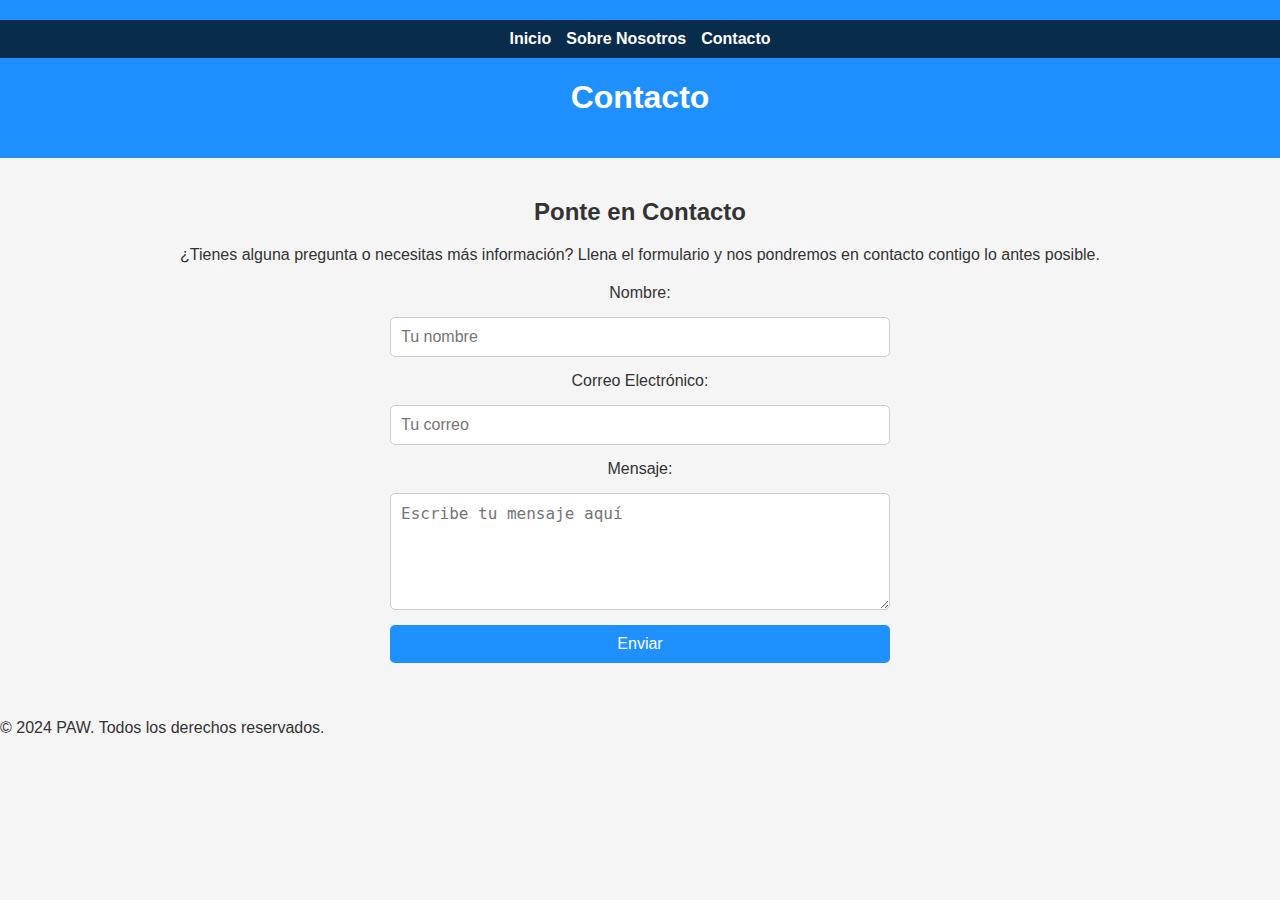
==== contacto.html @ e9ac3050 "Add files via upload" ====
<!DOCTYPE html>
<html lang="es">
<head>
    <meta charset="UTF-8">
    <meta name="viewport" content="width=device-width, initial-scale=1.0">
    <link rel="stylesheet" href="./css/contact_style.css">
    <title>Contacto - PAW</title>
</head>
<body>
    <header>
        <div class="menu-navegacion">
            <a href="index.html">Inicio</a>
            <a href="about_us.html">Sobre Nosotros</a>
            <a href="contact.html">Contacto</a>
        </div>
        <h1>Contacto</h1>
    </header>
    <main>
        <section class="contact-section">
            <h2>Ponte en Contacto</h2>
            <p>¿Tienes alguna pregunta o necesitas más información? Llena el formulario y nos pondremos en contacto contigo lo antes posible.</p>
            <form class="contact-form">
                <label for="name">Nombre:</label>
                <input type="text" id="name" name="name" placeholder="Tu nombre" required>
                
                <label for="email">Correo Electrónico:</label>
                <input type="email" id="email" name="email" placeholder="Tu correo" required>
                
                <label for="message">Mensaje:</label>
                <textarea id="message" name="message" rows="5" placeholder="Escribe tu mensaje aquí" required></textarea>
                
                <button type="submit">Enviar</button>
            </form>
        </section>
    </main>
    <footer>
        <p>&copy; 2024 PAW. Todos los derechos reservados.</p>
    </footer>
</body>
</html>
---- css/contact_style.css ----
:root {
    --primary-color: #1e90ff;
    --secondary-color: #f5f5f5;
    --text-color: #333333;
    --hover-color: #104e8b;
}

body {
    font-family: 'Open Sans', sans-serif;
    background-color: var(--secondary-color);
    color: var(--text-color);
    margin: 0;
    padding: 0;
}

header {
    background-color: var(--primary-color);
    color: white;
    text-align: center;
    padding: 20px 0;
}

.menu-navegacion {
    display: flex;
    justify-content: center;
    gap: 15px;
    padding: 10px;
    background-color: rgba(0, 0, 0, 0.7);
}

.menu-navegacion a {
    color: white;
    text-decoration: none;
    font-weight: bold;
    transition: color 0.3s;
}

.menu-navegacion a:hover {
    color: var(--hover-color);
}

.contact-section {
    padding: 20px;
    text-align: center;
}

.contact-form {
    margin: 20px auto;
    max-width: 500px;
    display: flex;
    flex-direction: column;
    gap: 15px;
}

.contact-form input, .contact-form textarea {
    padding: 10px;
    border: 1px solid #ccc;
    border-radius: 5px;
    font-size: 1rem;
}

.contact-form button {
    padding: 10px;
    background-color: var(--primary-color);
    color: white;
    border: none;
    border-radius: 5px;
    font-size: 1rem;
    cursor: pointer;
    transition: background-color 0.3s;
}

.contact-form button:hover {
    background-color: var(--hover-color);
}
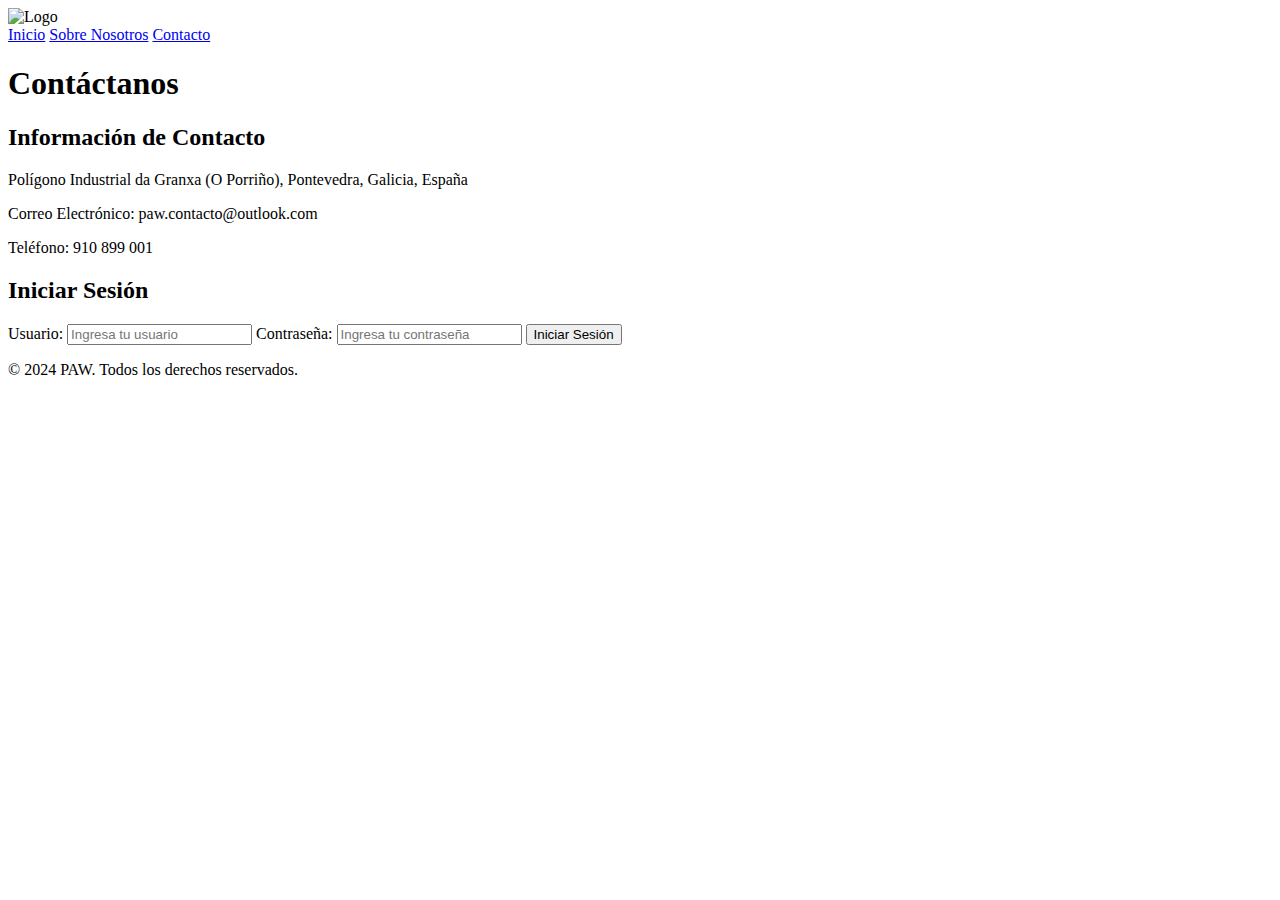
==== commit 03d3ea56: "Add files via upload" ====
--- a/contacto.html
+++ b/contacto.html
@@ -1,41 +1,56 @@
-
-<!DOCTYPE html>
-<html lang="es">
-<head>
-    <meta charset="UTF-8">
-    <meta name="viewport" content="width=device-width, initial-scale=1.0">
-    <link rel="stylesheet" href="./css/contact_style.css">
-    <title>Contacto - PAW</title>
-</head>
-<body>
-    <header>
-        <div class="menu-navegacion">
-            <a href="index.html">Inicio</a>
-            <a href="about_us.html">Sobre Nosotros</a>
-            <a href="contact.html">Contacto</a>
-        </div>
-        <h1>Contacto</h1>
-    </header>
-    <main>
-        <section class="contact-section">
-            <h2>Ponte en Contacto</h2>
-            <p>¿Tienes alguna pregunta o necesitas más información? Llena el formulario y nos pondremos en contacto contigo lo antes posible.</p>
-            <form class="contact-form">
-                <label for="name">Nombre:</label>
-                <input type="text" id="name" name="name" placeholder="Tu nombre" required>
-                
-                <label for="email">Correo Electrónico:</label>
-                <input type="email" id="email" name="email" placeholder="Tu correo" required>
-                
-                <label for="message">Mensaje:</label>
-                <textarea id="message" name="message" rows="5" placeholder="Escribe tu mensaje aquí" required></textarea>
-                
-                <button type="submit">Enviar</button>
-            </form>
-        </section>
-    </main>
-    <footer>
-        <p>&copy; 2024 PAW. Todos los derechos reservados.</p>
-    </footer>
-</body>
-</html>
+<!DOCTYPE html>
+<html lang="es">
+<head>
+    <meta charset="UTF-8">
+    <meta name="viewport" content="width=device-width, initial-scale=1.0">
+    <link rel="stylesheet" href="./css/contacto.css">
+    <link rel="stylesheet" href="./css/icons/css/all.min.css">
+    <link rel="preconnect" href="https://fonts.googleapis.com">
+    <title>Contactanos</title>
+</head>
+<body>
+    <header>
+        <nav class="menu-navegacion">
+            <div class="nav-imagen">
+                <img src="" alt="Logo">
+            </div>
+            <div class="liks-navegacion">
+                <a href="./index.html">Inicio</a>
+                <a href="./sobreNosotros.html">Sobre Nosotros</a>
+                <a href="contacto.html">Contacto</a>
+            </div>
+        </nav>
+        <h1>Contáctanos</h1>
+    </header>
+    <main>
+        <section class="informacion-contacto">
+            <h2>Información de Contacto</h2>
+            <p><i class="fas fa-map-marker-alt"></i> Polígono Industrial da Granxa (O Porriño), Pontevedra, Galicia, España</p>
+            <p><i class="fas fa-envelope"></i> Correo Electrónico:  paw.contacto@outlook.com</p>
+            <p><i class="fas fa-phone-alt"></i> Teléfono: 910 899 001</p>
+        </section>
+        <section class="formulario-login">
+            <h2>Iniciar Sesión</h2>
+            <form>
+                <label for="usuario">Usuario:</label>
+                <input type="text" id="usuario" name="usuario" placeholder="Ingresa tu usuario" required>
+                
+                <label for="password">Contraseña:</label>
+                <input type="password" id="password" name="password" placeholder="Ingresa tu contraseña" required>
+                
+                <button type="submit">Iniciar Sesión</button>
+            </form>
+        </section>
+    </main>
+    <footer>
+        <div class="contenedor-iconos">
+            <a href="http://"><i class="fa-brands fa-facebook"></i></a>
+            <a href="http://"><i class="fa-brands fa-instagram"></i></a>
+            <a href="http://"><i class="fa-brands fa-x-twitter"></i></a>
+            <a href="http://"><i class="fa-brands fa-whatsapp"></i></a>
+            <a href="http://"><i class="fa-brands fa-facebook-messenger"></i></a>
+        </div>
+        <p>&copy; 2024 PAW. Todos los derechos reservados.</p>
+    </footer>
+</body>
+</html>